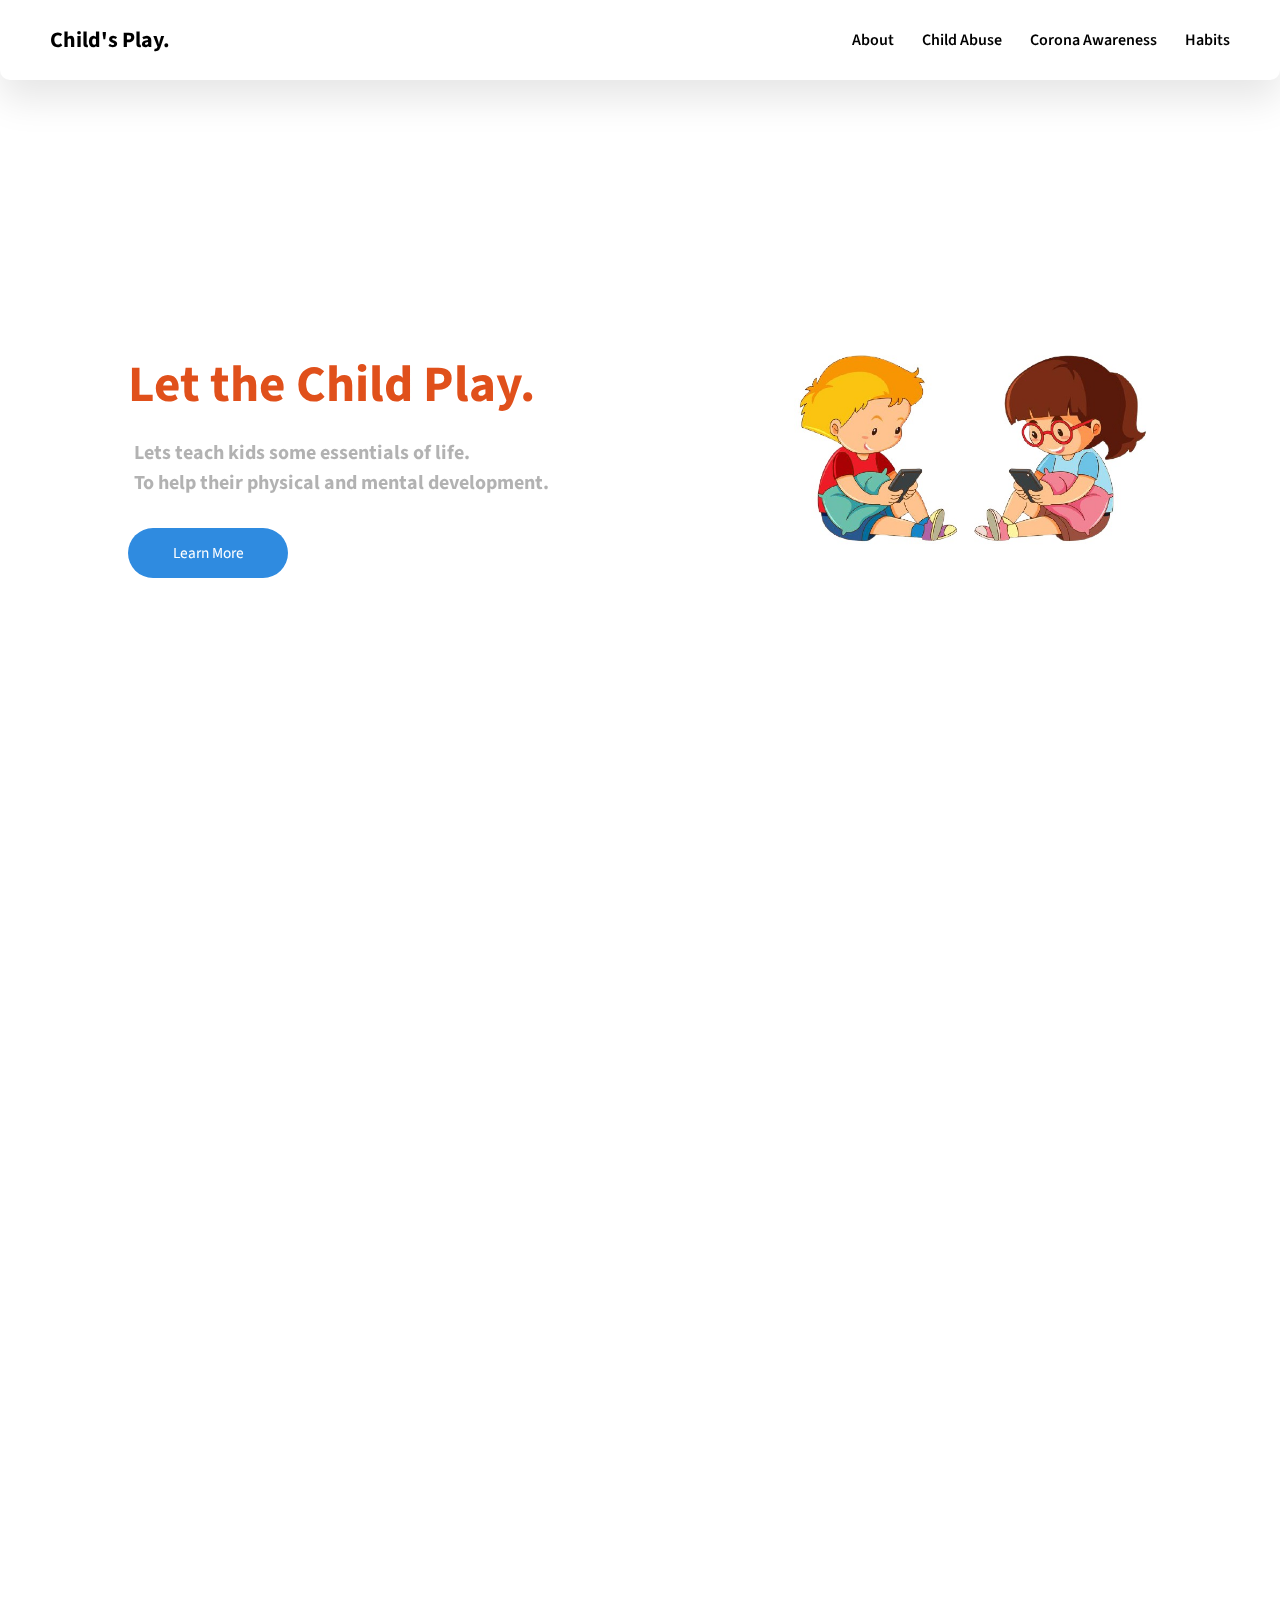
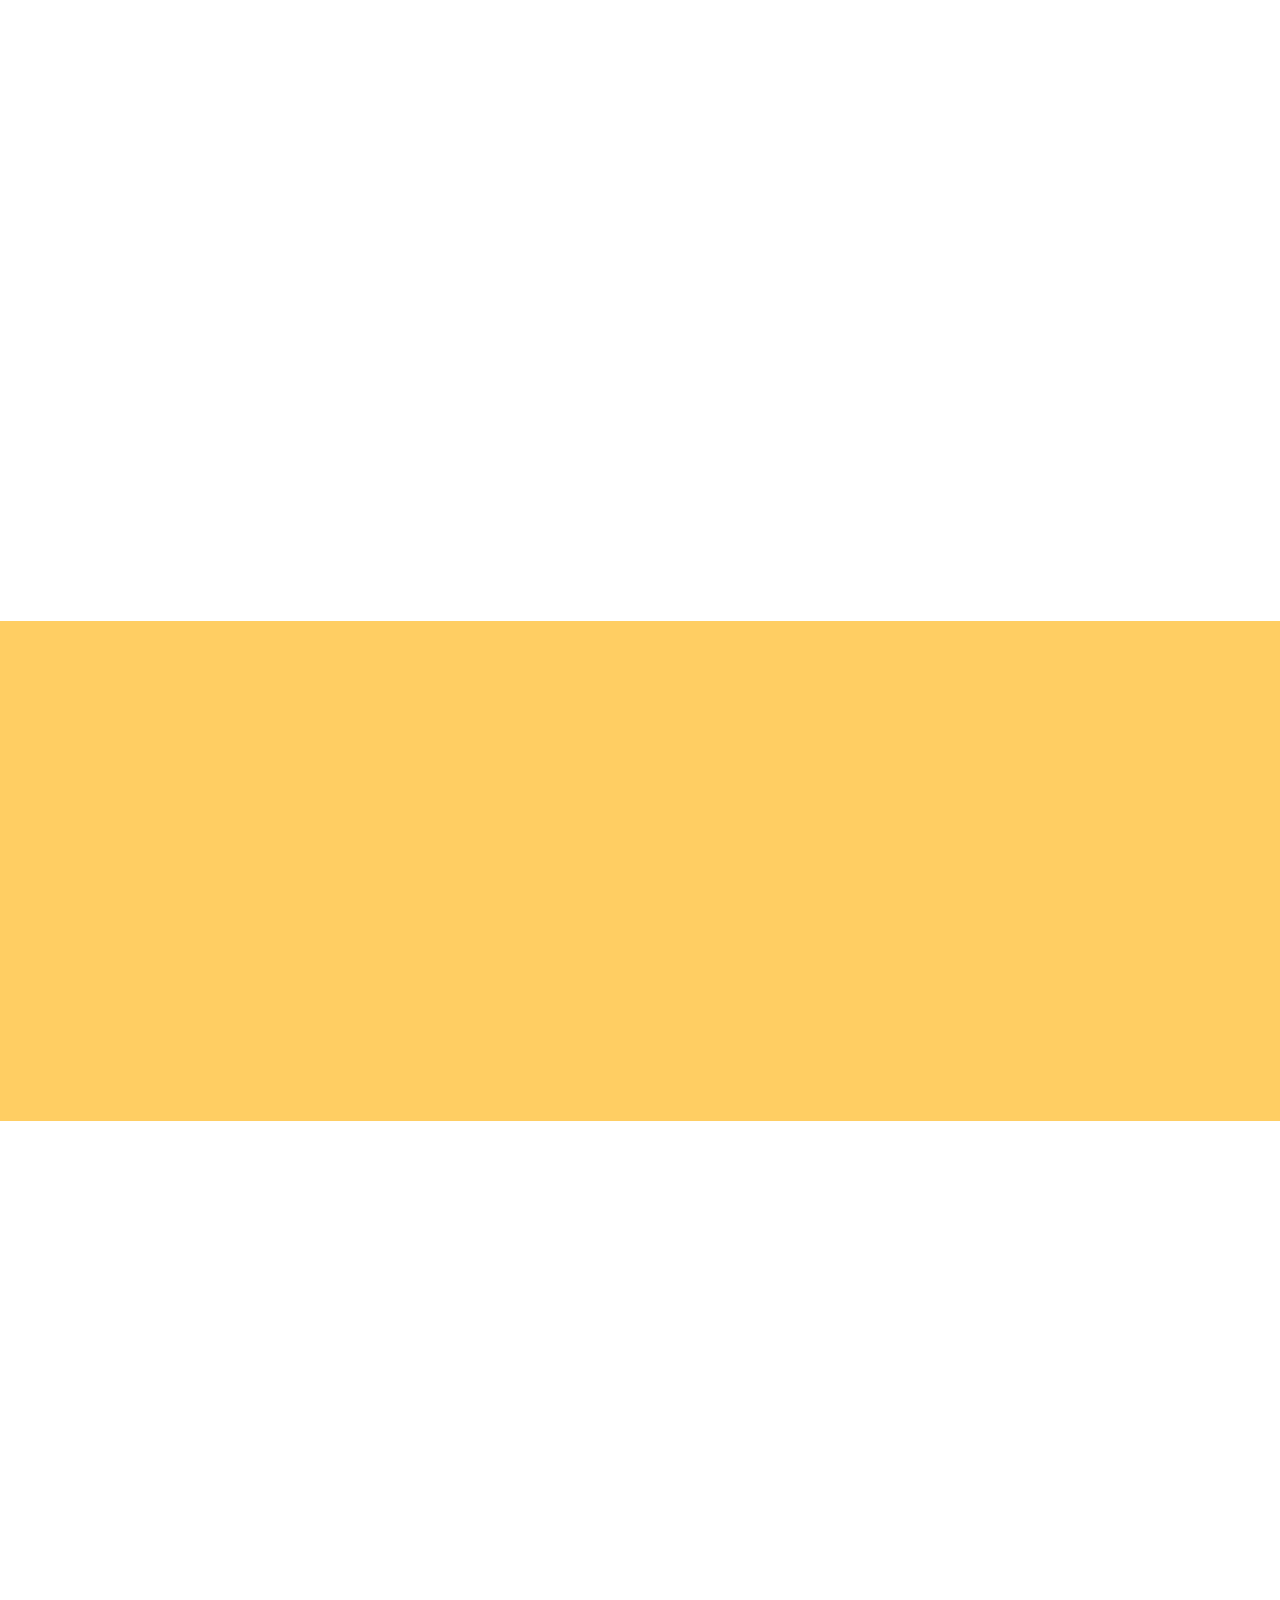
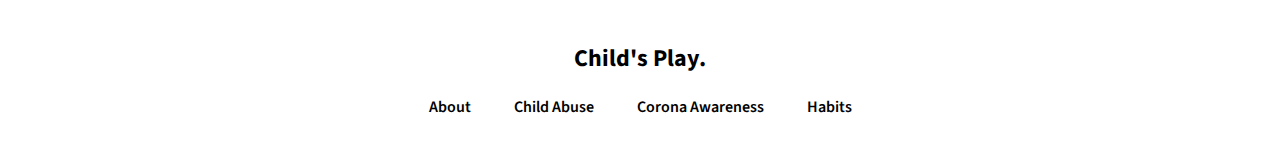
==== index.html @ 6875f6d0 "project" ====
<!DOCTYPE html>
<html lang="en">
<head>
    <meta charset="UTF-8">
    <meta name="viewport" content="width=device-width, initial-scale=1.0">
    <meta http-equiv="X-UA-Compatible" content="ie=edge">
    <title>Let The Child Play</title>
    <link rel="stylesheet" href="styles.css">
    <link href="https://fonts.googleapis.com/css2?family=Source+Sans+Pro:wght@400;600&display=swap" rel="stylesheet">
    <link href="https://unpkg.com/aos@2.3.1/dist/aos.css" rel="stylesheet">
</head>
<body>
    <div class="wrapper">
        <div class="nav">
            <div class="logo">
                <h4>Child's Play.</h4>
            </div>
            <div class="links">
                <a href="#about" class="mainlink">About</a>
                <a href="#abuse">Child Abuse</a>
                <a href="#corona">Corona Awareness</a>
                <a href="#habit">Habits</a>
            </div>
        </div>

        <!-- main PAGE -->

        <div class="main">
            <div class="mainText" data-aos="fade-up" data-aos-duration="1000">
                <h1><span style="color:#e0501b;font-size: 4vw">Let the Child Play.</span> </h1>
                <h3>Lets teach kids some essentials of life. <br> To help their physical and mental development.</h3>
                <div class="btn">
                    <a href="#about">Learn More</a>
                </div>
            </div>
            <div class="mainImage" data-aos="fade-down" data-aos-duration="2000">
                <img src="img/children-playing-mobile-phone-removebg-preview (1).jpg" alt="">
            </div>
        </div>
        <div class="aboutSection" id="about">
            <div class="aboutHeader" data-aos="fade-up" data-aos-duration="1000">
                <h1><span style="color:#e0501b">Things to learn while playing.</span> </h1>
            </div>
            <div class="aboutCards">
                <div class="card one" data-aos="fade-up" data-aos-duration="1000">
                    <img src="img/images.png" class="first" alt="" data-aos="fade-up" data-aos-duration="1100">
                    <div class="backgroundone"></div>
                    <div class="maincontent">
                        <h2>Child Abuse</h2>
                        <p>Learn more about touch while playing a Good-Touch/Bad-Touch game!</p>
                        <a href="#abuse">
                            <div class="button">
                                <img src="img/next.png" alt="" class="cardIcon">
                            </div>
                        </a>
                    </div>
                </div>
                <div class="card two" data-aos="fade-up" data-aos-duration="1300">
                    <img src="img/Child-Superhero-Mask.png" class="second" alt="" data-aos="fade-up" data-aos-duration="1200">
                    <div class="backgroundtwo"></div>
                    <div class="maincontent">
                        <h2>Corona Awareness</h2>
                        <p>Learn how to be a corona-super-hero through a picture book!</p>
                        <a href="#corona">
                            <div class="button">
                                <img src="img/next.png" alt="" class="cardIcon">
                            </div>
                        </a>
                    </div>
                </div>
                <div class="card three" data-aos="fade-up" data-aos-duration="1600">
                    <img src="img/rightwrong.png" class="third" alt="" data-aos="fade-up" data-aos-duration="1300">
                    <div class="backgroundone"></div>
                    <div class="maincontent">
                        <h2>Habits</h2>
                        <p>Learn more about habits by taking a Good-Habit/Bad-Habit quiz!</p>
                        <a href="#habit">
                            <div class="button">
                                <img src="img/next.png" alt="" class="cardIcon">
                            </div>
                        </a>
                    </div>
                </div>
            </div>
        </div>


        <div class="childabuse" id="abuse">
            <div class="childabuseText" data-aos="fade-up" data-aos-duration="1000">
                <h1>Child Abuse <br> <span style="color:#2f8be0;font-size:3vw">Why it is concerning?</span> </h1>
                <div style="text-align: center;">
                    <img src="img/boyafraid-removebg-preview (1).png" alt="">
                </div>
            </div>
            <div class="childabuseList" data-aos="fade-left" data-aos-duration="1000">
                <ol style="padding: 0px;">
                    <br>
                    <br>
                    <li> 
                        <span>01</span>
                         <p>1 in 5 women and 1 in 13 men report having been sexually abused as a child aged 0-17 years.</p>
                    </li>
                    <li> 
                        <span>02</span>
                         <p>Nearly 3 in 4 children - or 300 million children - aged 2–4 years regularly suffer physical punishment and/or psychological violence at the hands of parents and caregivers.</p>
                    </li>
                    <li> 
                        <span>03</span>
                         <p>A child who is abused is more likely to abuse others as an adult so that violence is passed down from one generation to the next. It is therefore critical to break this cycle of violence, and in so doing create positive multi-generational impacts.</p>
                    </li>
                    <h3 style="text-align: center;">Help your child learn about good Good-Touch/Bad-Touch</h3>
                    <div class="btn" style="margin-left:auto; margin-right:auto; text-align: center; width: 120px; margin-top: 30px; padding: 14px 20px 14px 20px; background-color: #2f8be0; border-radius: 45px;">
                    <a href="https://games.gdevelop-app.com/game-01984606-d22c-41f8-b3a4-ac98f707ebe5/index.html" target= "_blank" style="font-size: 1.2vw; color: #fff;">Play Now!</a>
                </div>
                </ol>
            </div>
        </div>

        <!-- about SECTION -->

        

        <!-- sect AND FOOTER -->

        <div class="sect" id="corona">
            <div class="sectText" data-aos="fade-right" data-aos-duration="1000">
                <h1>Corona Virus has taken over our planet Earth!<br> <span style="font-size:1.6vw;font-weight:normal"  class="sectInnerText">
                    Are you ready to save yourself and your family? 
                </span> </h1>
                <div class="btn" style="text-align: center; width: 120px; margin-top: 30px; padding: 14px 20px 14px 20px; background-color: #2f8be0; border-radius: 45px;">
                    <a href="./coronabook/index.html" target= "_blank" style="font-size: 1.2vw; color: #fff;">Yes!</a>
                </div>
            </div>
            <div class="sectImg" data-aos="fade-up" data-aos-duration="1000">
                <img src="img/corona-super-warriors-removebg-preview.jpg" alt="">
            </div>
        </div>
        <div class="sect" style="background-color: #fff;" id="habit">
            <div class="sectText" data-aos="fade-right" data-aos-duration="1000">
                <img src="img/images (1)-removebg-preview.jpg" alt="">
            </div>
            <div class="sectImg" data-aos="fade-up" data-aos-duration="1000">
                <h1>Good habits should be retained and bad habits should be discontinued.<br> <span style="font-size:1.6vw;font-weight:normal"  class="sectInnerText">
                    Take the Habit quiz and test now! 
                </span> </h1>
                <div class="btn" style="text-align: center; width: 120px; margin-top: 30px; padding: 14px 20px 14px 20px; background-color: #2f8be0; border-radius: 45px;">
                    <a href="./quiz/index.html"  target= "_blank" style="font-size: 1.2vw; color: #fff;">Take The Quiz!</a>
                </div>
            </div>
        </div>

        <div class="footer">
            <h2>Child's Play.</h2>
            <div class="footerlinks">
                <a href="#about" class="mainlink">About</a>
                <a href="#abuse">Child Abuse</a>
                <a href="#corona">Corona Awareness</a>
                <a href="#habit">Habits</a>
            </div>
        </div>
    </div>

    <script src="https://unpkg.com/aos@2.3.1/dist/aos.js"></script>
    <script>
            AOS.init();
    </script>
</body>
</html>
<!--
    Design adpated from a youtube video tutorial
    All due credits to the owner
    https://www.youtube.com/watch?v=6OExw1Mhdhw&list=LL&index=5
-->
---- styles.css ----
html,body{
    background-color: #fff;
    font-family: 'Source Sans Pro',sans-serif;
    overflow-x: hidden !important;
    margin: 0px !important;
    padding: 0px !important;
}

*{
    text-decoration: none !important;
}

.nav{
    position: fixed;
    z-index: 1000;
    top: 0;
    right: 0;
    left: 0;
    height: 80px;
    display: flex;
    flex-direction: row;
    justify-content: space-between;
    align-items: center;
    padding: 0 25px 0 25px;
    background-color: #fff;
    box-shadow: 0 19px 38px rgba(0,0,0,0.10);
    border-bottom-left-radius: 10px;
    border-bottom-right-radius: 10px;
}

.nav .links a{
    margin-right: 25px;
    font-size: 16px;
    font-weight: 600;
    color: #000;
}

.nav .links a:hover{
    color: #e0501b;
}

.nav h4{
    font-size: 22px;
    font-weight: bold;
    margin-left: 25px;
}

/* main CSS */

.main{
    display: flex;
    flex-direction: row;
    justify-content: space-between;
    align-items: center;
    padding: 0 10vw 0 10vw;
    height: 100vh;
}

.mainText h1{
    font-size: 6vw;
    margin: 0 !important;
}

.mainText h3{
    margin: 6px !important;
    font-size: 20px;
    opacity: 0.3;
    line-height: 30px;
}

.mainText .btn{
    width: 120px;
    margin-top: 30px;
    padding: 14px 20px 14px 20px;
    background-color: #2f8be0;
    border-radius: 45px;
    text-align: center
}

.mainText .btn a{
    font-size: 1.2vw;
    color: #fff;
}

.mainImage img{
    width: 28vw;
}


/* childabuse CSS */

.childabuse{
    height: 600px;
    padding: 50px;
    display: flex;
    flex-direction: row;
    justify-content: space-evenly;
    align-items: center;
}

.childabuseText{
    position: relative;
    padding: 0 50px;
    height: inherit;
}

.childabuseText h1{
    position: relative;
}

.childabuseText img{
    /* width: 10vw; */
    /* position: absolute; */
    top: 50px;
}

.childabuseList{
    width: 50%;
}

ol{
    list-style: none;
    color: #e0501b;
}

ol li{
    font-size: 34px;
    position: relative;
    margin-bottom: 20px;
    border-bottom: 1px solid #ebebeb;
}

li p{
    font-size: 16px;
    color: #000;
    padding-left: 60px;
    line-height: 30px;
    opacity: 0.6;
}

li span{
    position: absolute;
    line-height: 25px;
    font-weight: 600;
}

/* about_SECTION CSS */

.aboutSection{
    height: 600px;
}

.aboutHeader{
    text-align: center;
    margin-bottom: 40px;
}

.aboutCards{
    display: flex;
    flex-direction: row;
    justify-content: space-around;
    align-items: center;
    padding: 40px 0 40px 0;
}

.aboutCards .card{
    position: relative;
    height: 360px;
    width: 350px;
    background: #fff;
    box-shadow: 0 10px 22px rgba(0,0,0,0.09), 0 10px 10px rgba(0,0,0,0.09)
}

.aboutCards .one .first{
    width: 225px;
    position: absolute;
    top: -50px;
    right: -50px;
}
.aboutCards .two .second{
    width: 275px;
    position: absolute;
    top: -50px;
    right: -50px;
}
.aboutCards .three .third{
    width: 200px;
    position: absolute;
    top: -50px;
    right: -50px;
}

.backgroundone{
    height: 150px;
    background-color: #ffce63;
}
.backgroundtwo{
    height: 150px;
    background-color: #a1cdff;
}

.maincontent{
    padding: 0 20px;
}

.maincontent h2{
    font-weight: 600;
}

.maincontent p{
    line-height: 30px;
    opacity: 0.6
}


.maincontent .button{
    position: absolute;
    right: 20px;
    padding: 10px;
    background-color: #ededed;
    width: 25px;
    height: 20px;
    border-radius: 6px;
    display: flex;
    justify-content: center;
    align-items: center;
    transition: all ease-in-out 0.2s;
}

.maincontent .button:hover{
  background-color: #2f8be0;
}

.maincontent .button .cardIcon{
    position: relative;
    top:0px;
    left:0px;
    width: 16px;
}


/* sect */

.sect{
    height: 400px;
    background-color: #ffce63;
    display: flex;
    flex-direction: row;
    padding: 50px;
    justify-content: space-evenly;
    align-items: center;
}

.sectText h1{
    font-size: 3vw;
    color: #000;
    font-weight: 600;
}

.sectText img{
    margin-right: 20px;
}

.sectImg img{
}

.sectImg{
    text-align: -webkit-right;
}
/* FOOTER CSS */

.footer{
    height: 100px;
    display: flex;
    flex-direction: column;
    align-items: center;
    padding-bottom: 20px;
}

.footerlinks a{
    margin: 20px;
    font-size: 16px;
    font-weight: 600;
    color: #000;
}
.footerlinks a:hover{
    color: #e0501b;
}


/* RESPONSIVE */


@media only screen and (max-width: 600px){

.nav{
    flex-direction: column;
    justify-content: space-around;
    padding: 20px;
    height: auto;
    overflow-y: hidden;
}

.nav h4{
    font-size: 6vw;
    margin-top: 10px;
    margin-bottom: 14px;
}

.nav .links a{
    margin-right: 25px;
    font-size: 12px;
    font-weight: 600;
}


/* main PAGE */

.main{
    flex-direction: column-reverse;
    height: 750px;
    align-items: center;
    justify-content: center;
    text-align: center
}

.mainText h1{
    font-size: 6vw;
    margin: 0 !important;
}

.mainText h3{
    font-size: 16px;
}

.mainText .btn{
    margin: 0 auto;
}

.mainText .btn a{
    font-size: 3vw;
}

.mainImage img{
    width: 52vw;
    margin-bottom: 20px;
}


/* ABOUT */

.childabuse{
    height: auto;
    padding: 0px;
    display: flex;
    flex-direction: column;
    justify-content: center;
    align-items: center;
}

.childabuseText{
    padding: 0 50px;
    height: 100px;
}

.childabuseText h1{
    text-align: center;
}

.childabuseText img{
    width: 16vw;
    top: 10px;
    left: -30px;
}

.childabuseList{
    width: 75%;
}

ol li{
    font-size: 26px;
}

li p{
    font-size: 14px;
}

.aboutSection{
    height: auto;
}

.aboutHeader{
    text-align: center;
    margin: 40px 0;
}

.aboutCards{
    display: flex;
    flex-direction: column;
    padding: 50px;
    justify-content: center;
    align-items: center;
    text-align: center
}

.aboutCards .card{
    margin-bottom: 60px;
}

.sect{
    height: auto;
    flex-direction: column-reverse;
    padding: 50px;
    justify-content: center;
    align-items: center;
    text-align: center;
}

.sect h1{
    font-size: 6vw;
}

.sectInnerText{
    font-size: 3vw !important;
}

.sectText img{
    width: 26vw;
}

.sectImg img{
    width: 26vw;
}
.sectImg{
    text-align: -webkit-center;
}

.sectText .btn{
    margin-left: auto;
    margin-right: auto;
}
.footer{
    padding-bottom: 40px;
}









}
/*
    Design adpated from a youtube video tutorial
    All due credits to the owner
    https://www.youtube.com/watch?v=6OExw1Mhdhw&list=LL&index=5
*/
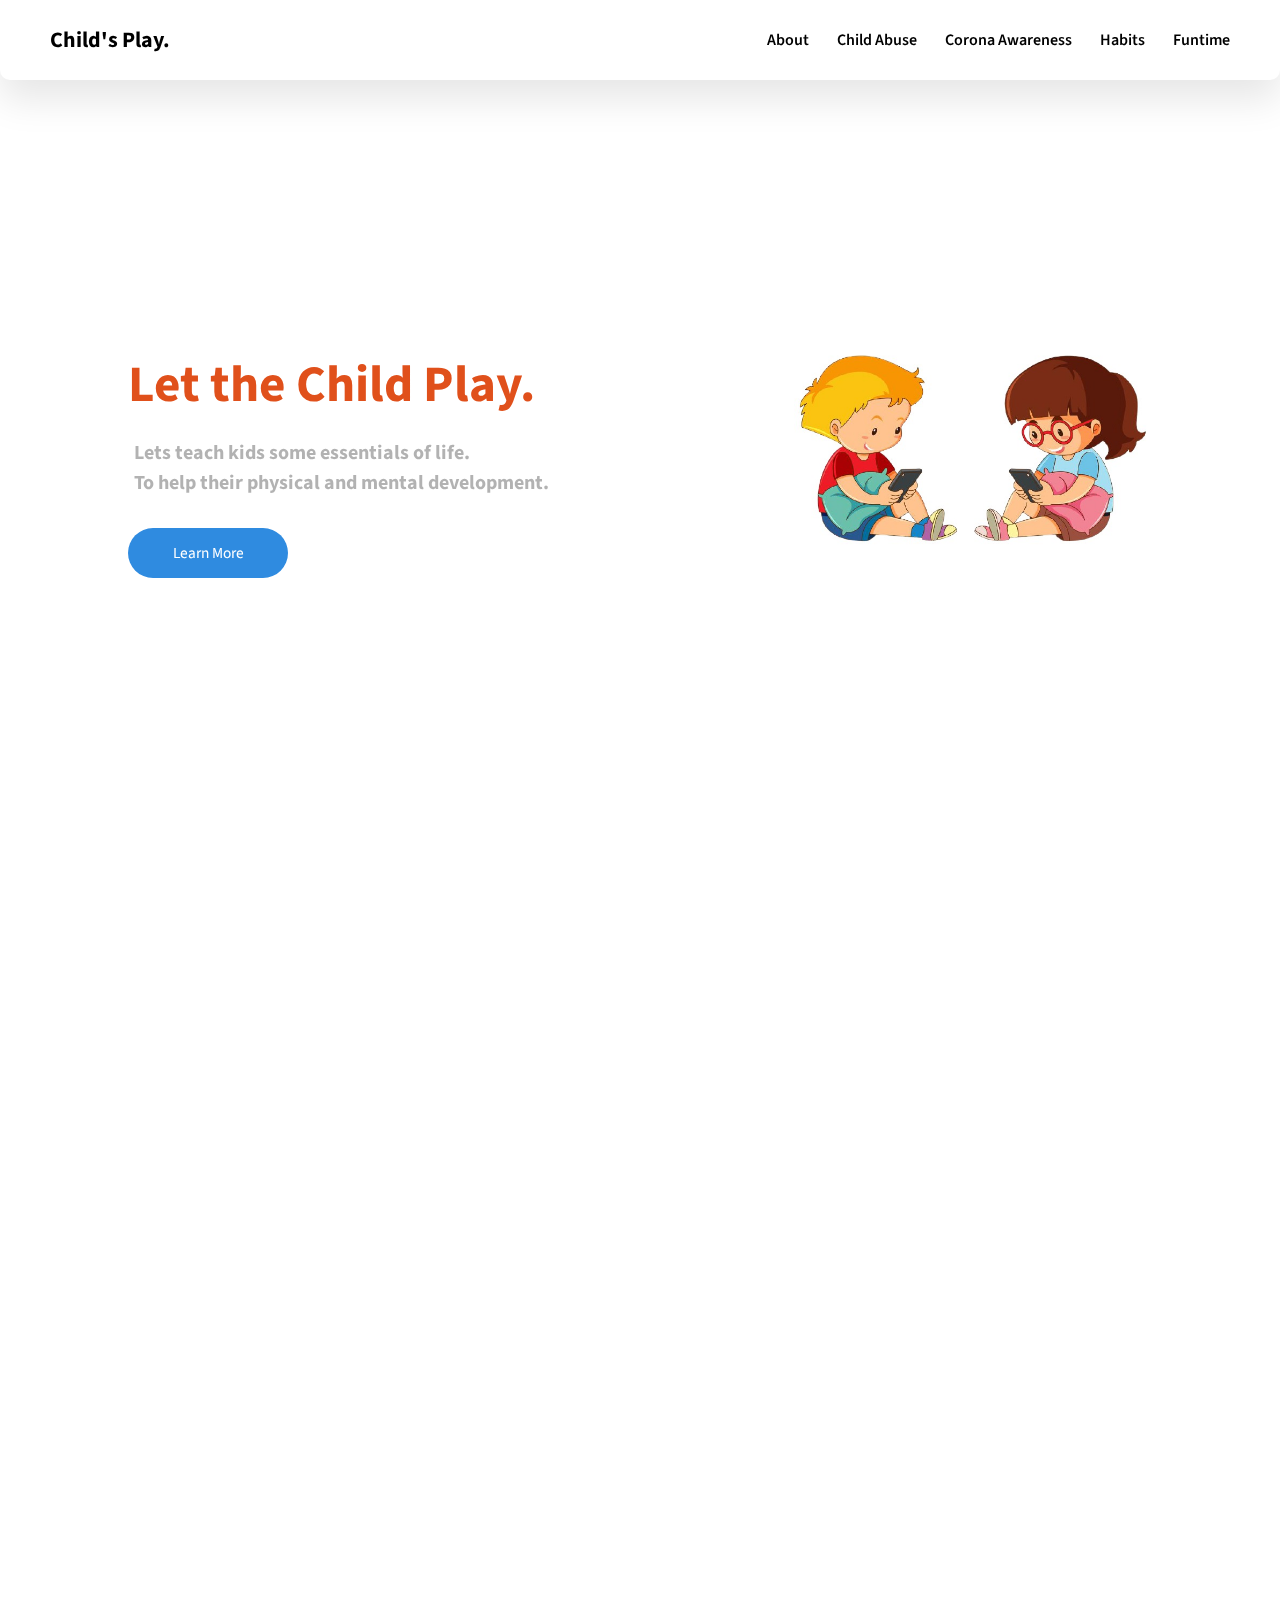
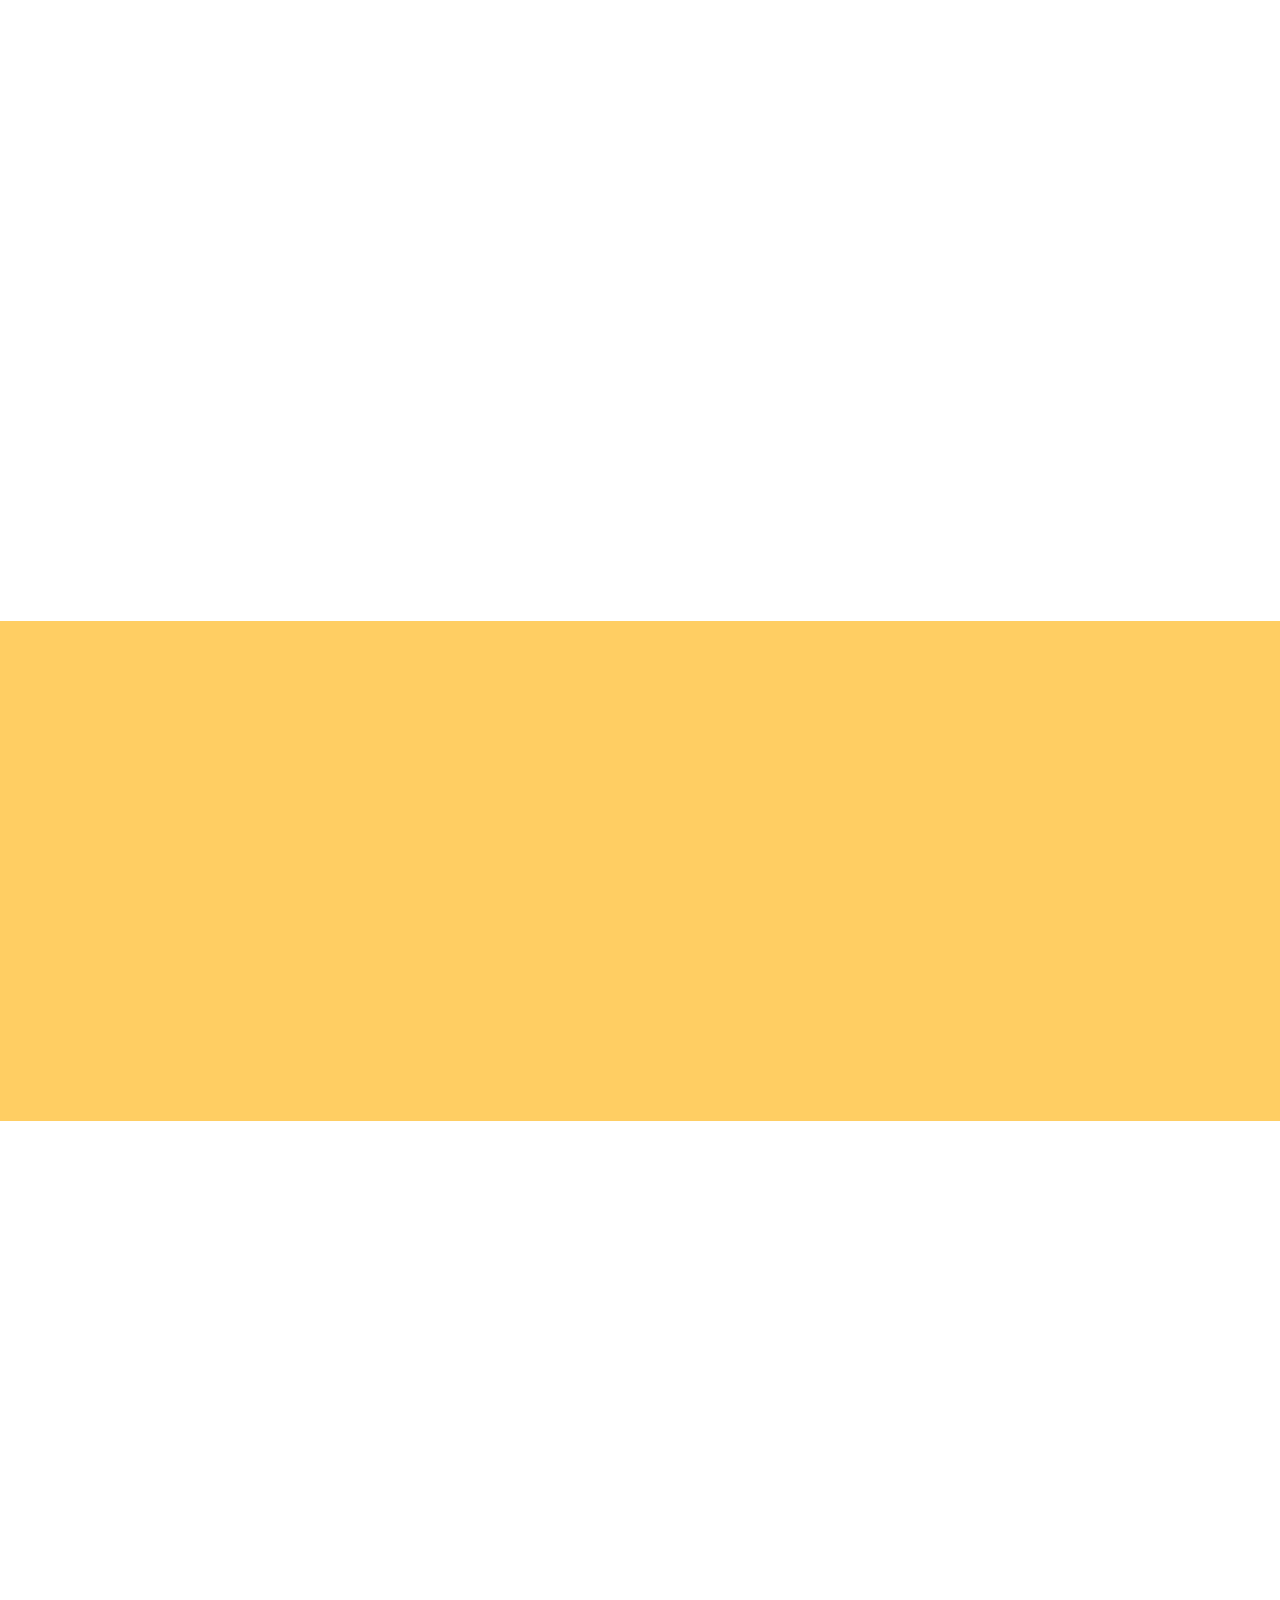
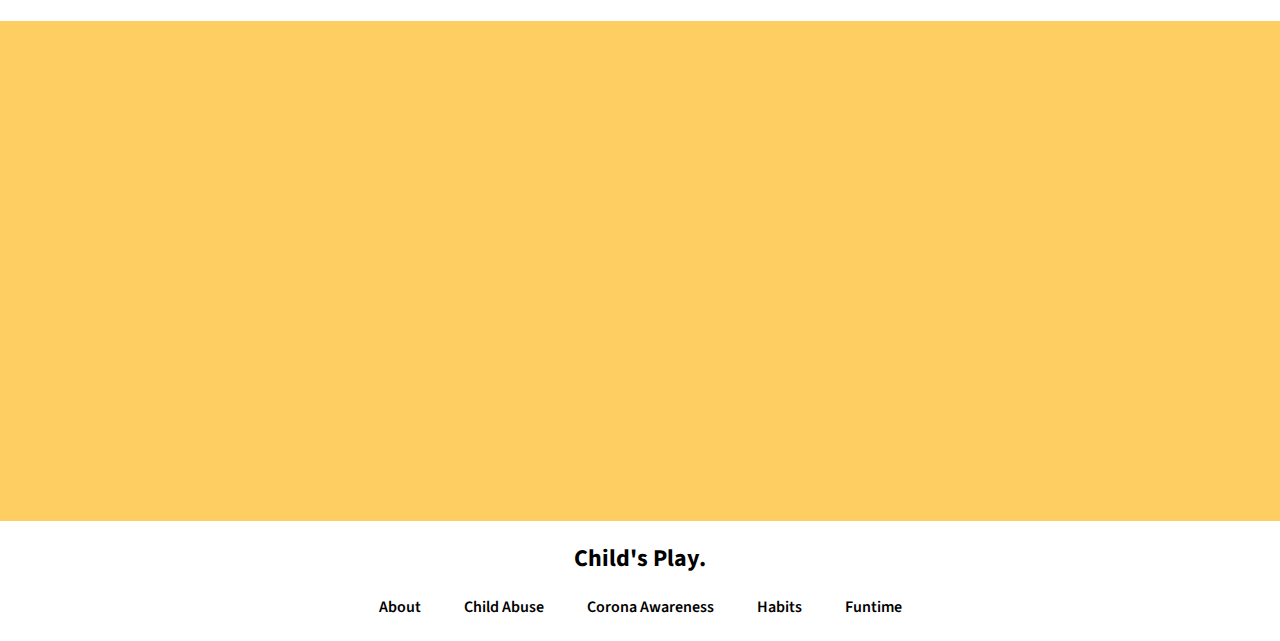
==== commit 7bd628e9: "funtime added" ====
--- a/index.html
+++ b/index.html
@@ -6,6 +6,7 @@
     <meta http-equiv="X-UA-Compatible" content="ie=edge">
     <title>Let The Child Play</title>
     <link rel="stylesheet" href="styles.css">
+    <link rel="icon" href="./img/favicon.png">
     <link href="https://fonts.googleapis.com/css2?family=Source+Sans+Pro:wght@400;600&display=swap" rel="stylesheet">
     <link href="https://unpkg.com/aos@2.3.1/dist/aos.css" rel="stylesheet">
 </head>
@@ -20,6 +21,7 @@
                 <a href="#abuse">Child Abuse</a>
                 <a href="#corona">Corona Awareness</a>
                 <a href="#habit">Habits</a>
+                <a href="#funzone">Funtime</a>
             </div>
         </div>
 
@@ -148,14 +150,30 @@
                 </div>
             </div>
         </div>
-
+        <div class="sect" id="funzone">
+            <div class="sectText" data-aos="fade-right" data-aos-duration="1000">
+                <h1>Want to increase your mathematical and cognitive skills?<br> <span style="font-size:1.6vw;font-weight:normal"  class="sectInnerText">
+                     Play the games below for some fun! 
+                </span> </h1>
+                <div class="btn" style="text-align: center; width: 120px; margin-top: 30px; padding: 14px 20px 14px 20px; background-color: #2f8be0; border-radius: 45px;">
+                    <a href="./games/maths/index.html" target= "_blank" style="font-size: 1.2vw; color: #fff;">Maths Game</a>
+                </div>
+                <div class="btn" style="text-align: center; width: 120px; margin-top: 30px; padding: 14px 20px 14px 20px; background-color: #2f8be0; border-radius: 45px;">
+                    <a href="./games/fruits/index.html" target= "_blank" style="font-size: 1.2vw; color: #fff;">Fruit Slice Game</a>
+                </div>
+            </div>
+            <div class="sectImg" data-aos="fade-up" data-aos-duration="1000">
+                <img src="img/funzone.jpg" alt="" style="width: 100%;">
+            </div>
+        </div>
         <div class="footer">
             <h2>Child's Play.</h2>
             <div class="footerlinks">
                 <a href="#about" class="mainlink">About</a>
                 <a href="#abuse">Child Abuse</a>
                 <a href="#corona">Corona Awareness</a>
-                <a href="#habit">Habits</a>
+                <a href="#habit">Habits</a>                
+                <a href="#funzone">Funtime</a>
             </div>
         </div>
     </div>
